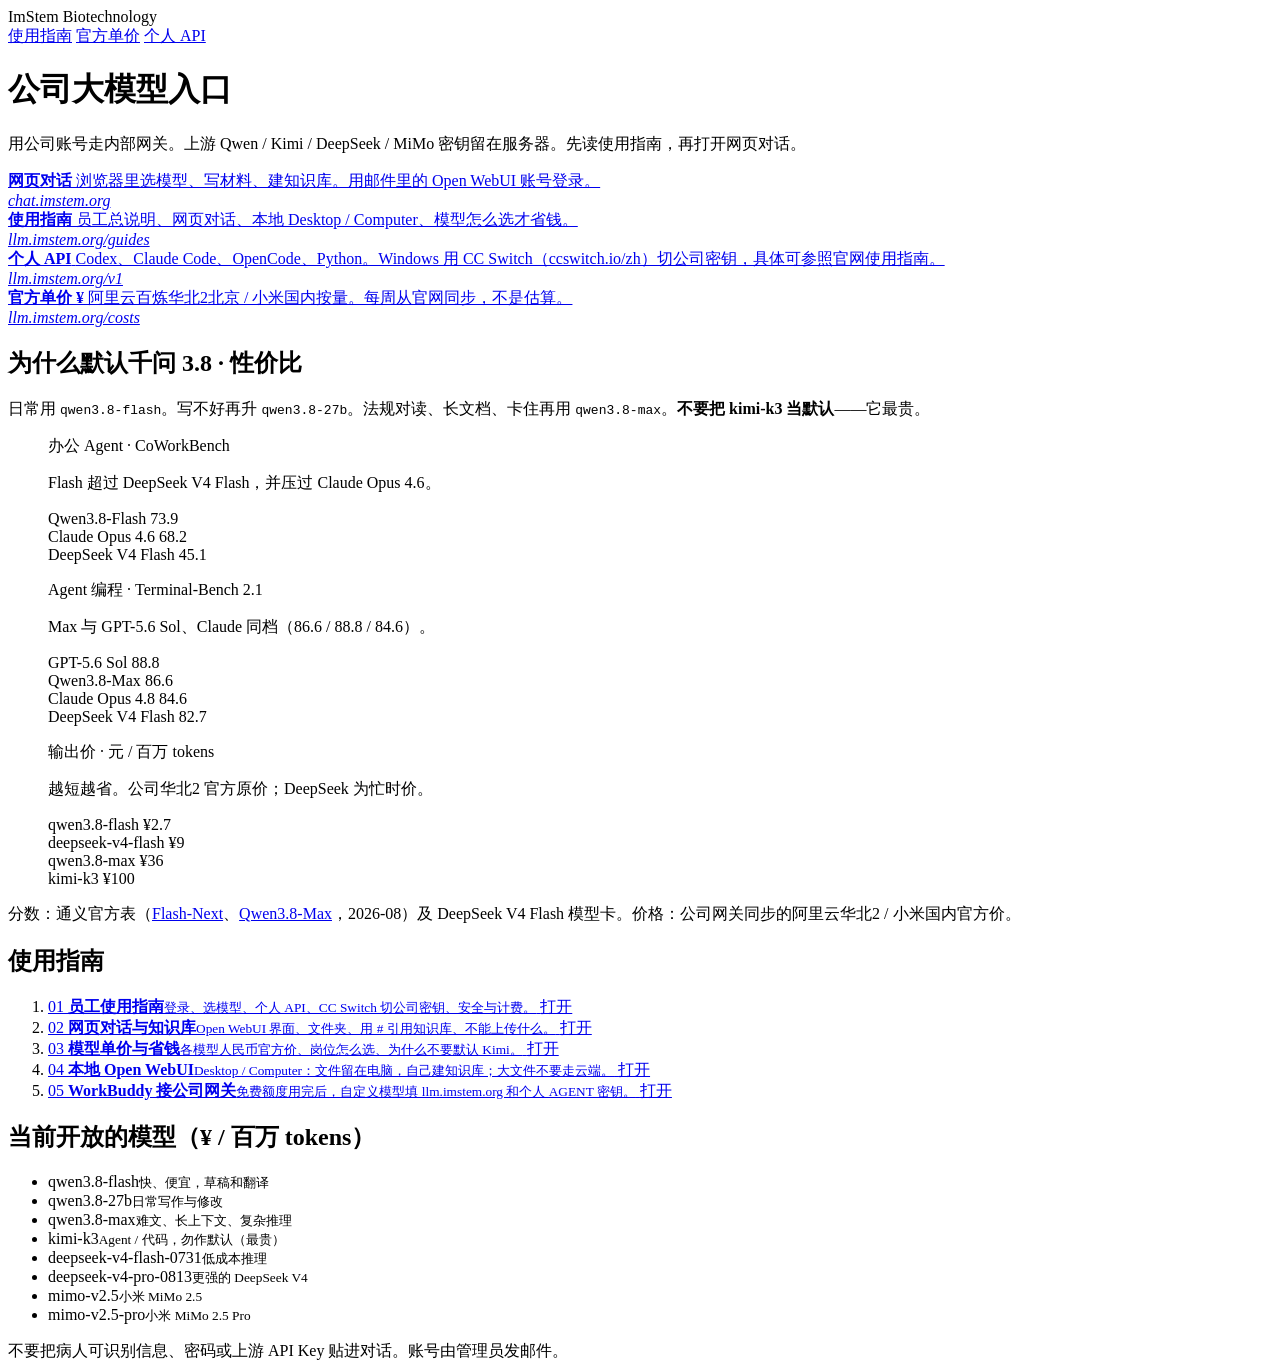
==== landing/index.html @ 29a8f66a "Show Qwen 3.8 value charts on the homepage. Flash for daily work, Max for hard tasks: CoWorkBench vs" ====
<!DOCTYPE html>
<html lang="zh-CN">
<head>
  <meta charset="utf-8">
  <meta name="viewport" content="width=device-width, initial-scale=1">
  <title>ImStem LLM</title>
  <meta name="description" content="ImStem 内部大模型入口：网页对话、个人 API、使用指南、官方单价。">
  <link rel="preconnect" href="https://fonts.googleapis.com">
  <link rel="preconnect" href="https://fonts.gstatic.com" crossorigin>
  <link href="https://fonts.googleapis.com/css2?family=IBM+Plex+Mono:wght@400;500&family=IBM+Plex+Sans:wght@400;500;600&family=Noto+Serif+SC:wght@600;700&display=swap" rel="stylesheet">
  <link rel="stylesheet" href="/site.css">
</head>
<body>
  <div class="top">
    <div class="mark">ImStem Biotechnology</div>
    <nav aria-label="快捷">
      <a href="/guides">使用指南</a>
      <a href="/costs">官方单价</a>
      <a href="/guide">个人 API</a>
    </nav>
  </div>
  <main class="page">
    <h1>公司大模型入口</h1>
    <p class="lede">
      用公司账号走内部网关。上游 Qwen / Kimi / DeepSeek / MiMo 密钥留在服务器。先读使用指南，再打开网页对话。
    </p>
    <nav class="cassettes" aria-label="主要入口">
      <a class="cassette" href="https://chat.imstem.org">
        <div>
          <strong>网页对话</strong>
          <span>浏览器里选模型、写材料、建知识库。用邮件里的 Open WebUI 账号登录。</span>
        </div>
        <em>chat.imstem.org</em>
      </a>
      <a class="cassette" href="/guides">
        <div>
          <strong>使用指南</strong>
          <span>员工总说明、网页对话、本地 Desktop / Computer、模型怎么选才省钱。</span>
        </div>
        <em>llm.imstem.org/guides</em>
      </a>
      <a class="cassette" href="/guide">
        <div>
          <strong>个人 API</strong>
          <span>Codex、Claude Code、OpenCode、Python。Windows 用 CC Switch（ccswitch.io/zh）切公司密钥，具体可参照官网使用指南。</span>
        </div>
        <em>llm.imstem.org/v1</em>
      </a>
      <a class="cassette" href="/costs">
        <div>
          <strong>官方单价 &#165;</strong>
          <span>阿里云百炼华北2北京 / 小米国内按量。每周从官网同步，不是估算。</span>
        </div>
        <em>llm.imstem.org/costs</em>
      </a>
    </nav>
    <section class="value" id="value" aria-labelledby="value-heading">
      <h2 id="value-heading">为什么默认千问 3.8 · 性价比</h2>
      <p class="pick">日常用 <code>qwen3.8-flash</code>。写不好再升 <code>qwen3.8-27b</code>。法规对读、长文档、卡住再用 <code>qwen3.8-max</code>。<strong>不要把 kimi-k3 当默认</strong>——它最贵。</p>
      <div class="charts">
        <figure>
          <figcaption>办公 Agent · CoWorkBench</figcaption>
          <p class="chart-note">Flash 超过 DeepSeek V4 Flash，并压过 Claude Opus 4.6。</p>
          <div class="bar-row ours">
            <span class="bar-name">Qwen3.8-Flash</span>
            <span class="bar-track"><span class="bar-fill" style="width:100%"></span></span>
            <span class="bar-n">73.9</span>
          </div>
          <div class="bar-row">
            <span class="bar-name">Claude Opus 4.6</span>
            <span class="bar-track"><span class="bar-fill" style="width:92%"></span></span>
            <span class="bar-n">68.2</span>
          </div>
          <div class="bar-row">
            <span class="bar-name">DeepSeek V4 Flash</span>
            <span class="bar-track"><span class="bar-fill" style="width:61%"></span></span>
            <span class="bar-n">45.1</span>
          </div>
        </figure>
        <figure>
          <figcaption>Agent 编程 · Terminal-Bench 2.1</figcaption>
          <p class="chart-note">Max 与 GPT-5.6 Sol、Claude 同档（86.6 / 88.8 / 84.6）。</p>
          <div class="bar-row">
            <span class="bar-name">GPT-5.6 Sol</span>
            <span class="bar-track"><span class="bar-fill" style="width:100%"></span></span>
            <span class="bar-n">88.8</span>
          </div>
          <div class="bar-row ours">
            <span class="bar-name">Qwen3.8-Max</span>
            <span class="bar-track"><span class="bar-fill" style="width:98%"></span></span>
            <span class="bar-n">86.6</span>
          </div>
          <div class="bar-row">
            <span class="bar-name">Claude Opus 4.8</span>
            <span class="bar-track"><span class="bar-fill" style="width:95%"></span></span>
            <span class="bar-n">84.6</span>
          </div>
          <div class="bar-row">
            <span class="bar-name">DeepSeek V4 Flash</span>
            <span class="bar-track"><span class="bar-fill" style="width:93%"></span></span>
            <span class="bar-n">82.7</span>
          </div>
        </figure>
        <figure>
          <figcaption>输出价 · 元 / 百万 tokens</figcaption>
          <p class="chart-note">越短越省。公司华北2 官方原价；DeepSeek 为忙时价。</p>
          <div class="bar-row ours cheap">
            <span class="bar-name">qwen3.8-flash</span>
            <span class="bar-track"><span class="bar-fill" style="width:8%"></span></span>
            <span class="bar-n">¥2.7</span>
          </div>
          <div class="bar-row">
            <span class="bar-name">deepseek-v4-flash</span>
            <span class="bar-track"><span class="bar-fill" style="width:27%"></span></span>
            <span class="bar-n">¥9</span>
          </div>
          <div class="bar-row ours">
            <span class="bar-name">qwen3.8-max</span>
            <span class="bar-track"><span class="bar-fill" style="width:36%"></span></span>
            <span class="bar-n">¥36</span>
          </div>
          <div class="bar-row dear">
            <span class="bar-name">kimi-k3</span>
            <span class="bar-track"><span class="bar-fill" style="width:100%"></span></span>
            <span class="bar-n">¥100</span>
          </div>
        </figure>
      </div>
      <p class="cite">分数：通义官方表（<a href="https://qwenlm.github.io/blog/qwen3.8-flash-next/">Flash-Next</a>、<a href="https://openlm.ai/qwen3.8/">Qwen3.8-Max</a>，2026-08）及 DeepSeek V4 Flash 模型卡。价格：公司网关同步的阿里云华北2 / 小米国内官方价。</p>
    </section>
    <section class="notebook" aria-labelledby="guide-heading">
      <h2 id="guide-heading">使用指南</h2>
      <ol class="ledger">
        <li>
          <a href="/guides/user">
            <span class="idx">01</span>
            <span><strong>员工使用指南</strong><small>登录、选模型、个人 API、CC Switch 切公司密钥、安全与计费。</small></span>
            <span class="go">打开</span>
          </a>
        </li>
        <li>
          <a href="/guides/openwebui">
            <span class="idx">02</span>
            <span><strong>网页对话与知识库</strong><small>Open WebUI 界面、文件夹、用 # 引用知识库、不能上传什么。</small></span>
            <span class="go">打开</span>
          </a>
        </li>
        <li>
          <a href="/guides/cost">
            <span class="idx">03</span>
            <span><strong>模型单价与省钱</strong><small>各模型人民币官方价、岗位怎么选、为什么不要默认 Kimi。</small></span>
            <span class="go">打开</span>
          </a>
        </li>
        <li>
          <a href="/guides/local-openwebui">
            <span class="idx">04</span>
            <span><strong>本地 Open WebUI</strong><small>Desktop / Computer：文件留在电脑，自己建知识库；大文件不要走云端。</small></span>
            <span class="go">打开</span>
          </a>
        </li>
        <li>
          <a href="/guides/workbuddy">
            <span class="idx">05</span>
            <span><strong>WorkBuddy 接公司网关</strong><small>免费额度用完后，自定义模型填 llm.imstem.org 和个人 AGENT 密钥。</small></span>
            <span class="go">打开</span>
          </a>
        </li>
      </ol>
    </section>
    <section class="models" id="models">
      <h2>当前开放的模型（&#165; / 百万 tokens）</h2>
      <ul class="model-list" id="model-list">
        <li>qwen3.8-flash<small>快、便宜，草稿和翻译</small></li>
        <li>qwen3.8-27b<small>日常写作与修改</small></li>
        <li>qwen3.8-max<small>难文、长上下文、复杂推理</small></li>
        <li>kimi-k3<small>Agent / 代码，勿作默认（最贵）</small></li>
        <li>deepseek-v4-flash-0731<small>低成本推理</small></li>
        <li>deepseek-v4-pro-0813<small>更强的 DeepSeek V4</small></li>
        <li>mimo-v2.5<small>小米 MiMo 2.5</small></li>
        <li>mimo-v2.5-pro<small>小米 MiMo 2.5 Pro</small></li>
      </ul>
    </section>
    <footer class="site">不要把病人可识别信息、密码或上游 API Key 贴进对话。账号由管理员发邮件。</footer>
  </main>
  <script>
    fetch("/imstem/prices").then(function (r) { return r.json(); }).then(function (data) {
      var ul = document.getElementById("model-list");
      if (!ul || !data.models) return;
      ul.innerHTML = "";
      Object.keys(data.models).forEach(function (id) {
        var m = data.models[id];
        var li = document.createElement("li");
        var extra = "";
        if (m.billing === "peak_offpeak") extra = "，闲时 &#165;" + m.input_idle_cny_per_million + "/&#165;" + m.output_idle_cny_per_million;
        li.innerHTML = id + "<small>" + (m.purpose || "") +
          " · 输入 " + (m.display_input || "") + " / 输出 " + (m.display_output || "") +
          " / 百万 tokens" + extra + "</small>";
        ul.appendChild(li);
      });
    }).catch(function () {});
  </script>
</body>
</html>
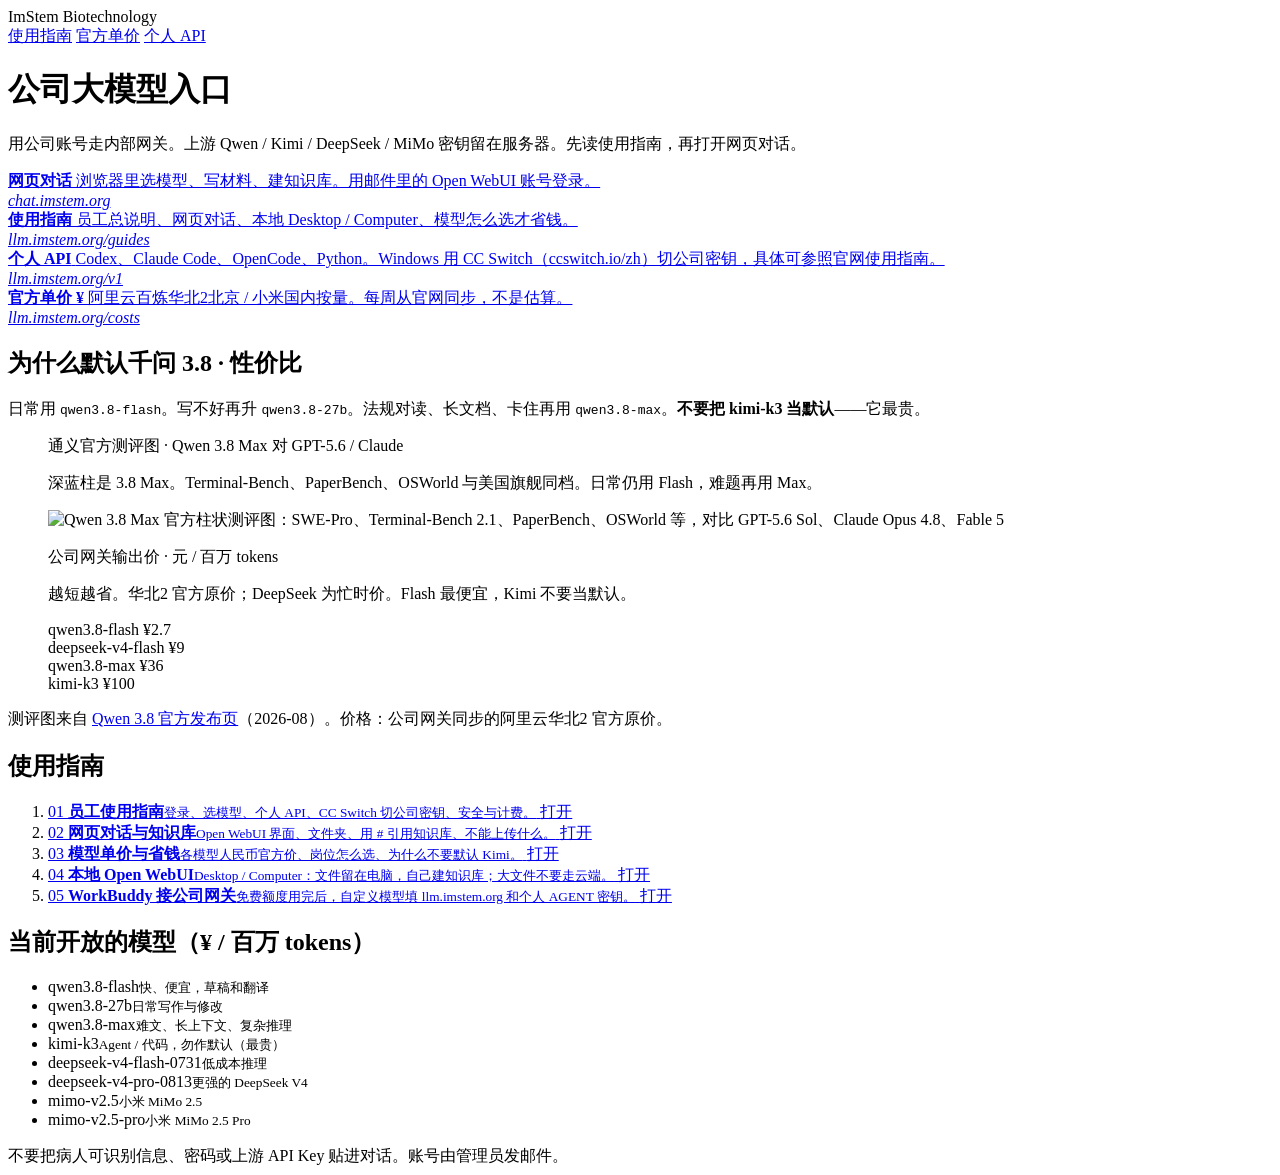
==== commit 0d17a9c9: "Put the official Qwen 3.8 Max benchmark chart on the homepage. Grabbed the original bar-chart graphi" ====
--- a/landing/index.html
+++ b/landing/index.html
@@ -57,76 +57,36 @@
     <section class="value" id="value" aria-labelledby="value-heading">
       <h2 id="value-heading">为什么默认千问 3.8 · 性价比</h2>
       <p class="pick">日常用 <code>qwen3.8-flash</code>。写不好再升 <code>qwen3.8-27b</code>。法规对读、长文档、卡住再用 <code>qwen3.8-max</code>。<strong>不要把 kimi-k3 当默认</strong>——它最贵。</p>
-      <div class="charts">
-        <figure>
-          <figcaption>办公 Agent · CoWorkBench</figcaption>
-          <p class="chart-note">Flash 超过 DeepSeek V4 Flash，并压过 Claude Opus 4.6。</p>
-          <div class="bar-row ours">
-            <span class="bar-name">Qwen3.8-Flash</span>
-            <span class="bar-track"><span class="bar-fill" style="width:100%"></span></span>
-            <span class="bar-n">73.9</span>
-          </div>
-          <div class="bar-row">
-            <span class="bar-name">Claude Opus 4.6</span>
-            <span class="bar-track"><span class="bar-fill" style="width:92%"></span></span>
-            <span class="bar-n">68.2</span>
-          </div>
-          <div class="bar-row">
-            <span class="bar-name">DeepSeek V4 Flash</span>
-            <span class="bar-track"><span class="bar-fill" style="width:61%"></span></span>
-            <span class="bar-n">45.1</span>
-          </div>
-        </figure>
-        <figure>
-          <figcaption>Agent 编程 · Terminal-Bench 2.1</figcaption>
-          <p class="chart-note">Max 与 GPT-5.6 Sol、Claude 同档（86.6 / 88.8 / 84.6）。</p>
-          <div class="bar-row">
-            <span class="bar-name">GPT-5.6 Sol</span>
-            <span class="bar-track"><span class="bar-fill" style="width:100%"></span></span>
-            <span class="bar-n">88.8</span>
-          </div>
-          <div class="bar-row ours">
-            <span class="bar-name">Qwen3.8-Max</span>
-            <span class="bar-track"><span class="bar-fill" style="width:98%"></span></span>
-            <span class="bar-n">86.6</span>
-          </div>
-          <div class="bar-row">
-            <span class="bar-name">Claude Opus 4.8</span>
-            <span class="bar-track"><span class="bar-fill" style="width:95%"></span></span>
-            <span class="bar-n">84.6</span>
-          </div>
-          <div class="bar-row">
-            <span class="bar-name">DeepSeek V4 Flash</span>
-            <span class="bar-track"><span class="bar-fill" style="width:93%"></span></span>
-            <span class="bar-n">82.7</span>
-          </div>
-        </figure>
-        <figure>
-          <figcaption>输出价 · 元 / 百万 tokens</figcaption>
-          <p class="chart-note">越短越省。公司华北2 官方原价；DeepSeek 为忙时价。</p>
-          <div class="bar-row ours cheap">
-            <span class="bar-name">qwen3.8-flash</span>
-            <span class="bar-track"><span class="bar-fill" style="width:8%"></span></span>
-            <span class="bar-n">¥2.7</span>
-          </div>
-          <div class="bar-row">
-            <span class="bar-name">deepseek-v4-flash</span>
-            <span class="bar-track"><span class="bar-fill" style="width:27%"></span></span>
-            <span class="bar-n">¥9</span>
-          </div>
-          <div class="bar-row ours">
-            <span class="bar-name">qwen3.8-max</span>
-            <span class="bar-track"><span class="bar-fill" style="width:36%"></span></span>
-            <span class="bar-n">¥36</span>
-          </div>
-          <div class="bar-row dear">
-            <span class="bar-name">kimi-k3</span>
-            <span class="bar-track"><span class="bar-fill" style="width:100%"></span></span>
-            <span class="bar-n">¥100</span>
-          </div>
-        </figure>
-      </div>
-      <p class="cite">分数：通义官方表（<a href="https://qwenlm.github.io/blog/qwen3.8-flash-next/">Flash-Next</a>、<a href="https://openlm.ai/qwen3.8/">Qwen3.8-Max</a>，2026-08）及 DeepSeek V4 Flash 模型卡。价格：公司网关同步的阿里云华北2 / 小米国内官方价。</p>
+      <figure class="official">
+        <figcaption>通义官方测评图 · Qwen 3.8 Max 对 GPT-5.6 / Claude</figcaption>
+        <p class="chart-note">深蓝柱是 3.8 Max。Terminal-Bench、PaperBench、OSWorld 与美国旗舰同档。日常仍用 Flash，难题再用 Max。</p>
+        <img src="/img/qwen38-max-bench.webp" width="1462" height="1076" alt="Qwen 3.8 Max 官方柱状测评图：SWE-Pro、Terminal-Bench 2.1、PaperBench、OSWorld 等，对比 GPT-5.6 Sol、Claude Opus 4.8、Fable 5">
+      </figure>
+      <figure class="price">
+        <figcaption>公司网关输出价 · 元 / 百万 tokens</figcaption>
+        <p class="chart-note">越短越省。华北2 官方原价；DeepSeek 为忙时价。Flash 最便宜，Kimi 不要当默认。</p>
+        <div class="bar-row ours cheap">
+          <span class="bar-name">qwen3.8-flash</span>
+          <span class="bar-track"><span class="bar-fill" style="width:8%"></span></span>
+          <span class="bar-n">¥2.7</span>
+        </div>
+        <div class="bar-row">
+          <span class="bar-name">deepseek-v4-flash</span>
+          <span class="bar-track"><span class="bar-fill" style="width:27%"></span></span>
+          <span class="bar-n">¥9</span>
+        </div>
+        <div class="bar-row ours">
+          <span class="bar-name">qwen3.8-max</span>
+          <span class="bar-track"><span class="bar-fill" style="width:36%"></span></span>
+          <span class="bar-n">¥36</span>
+        </div>
+        <div class="bar-row dear">
+          <span class="bar-name">kimi-k3</span>
+          <span class="bar-track"><span class="bar-fill" style="width:100%"></span></span>
+          <span class="bar-n">¥100</span>
+        </div>
+      </figure>
+      <p class="cite">测评图来自 <a href="https://openlm.ai/qwen3.8/">Qwen 3.8 官方发布页</a>（2026-08）。价格：公司网关同步的阿里云华北2 官方原价。</p>
     </section>
     <section class="notebook" aria-labelledby="guide-heading">
       <h2 id="guide-heading">使用指南</h2>
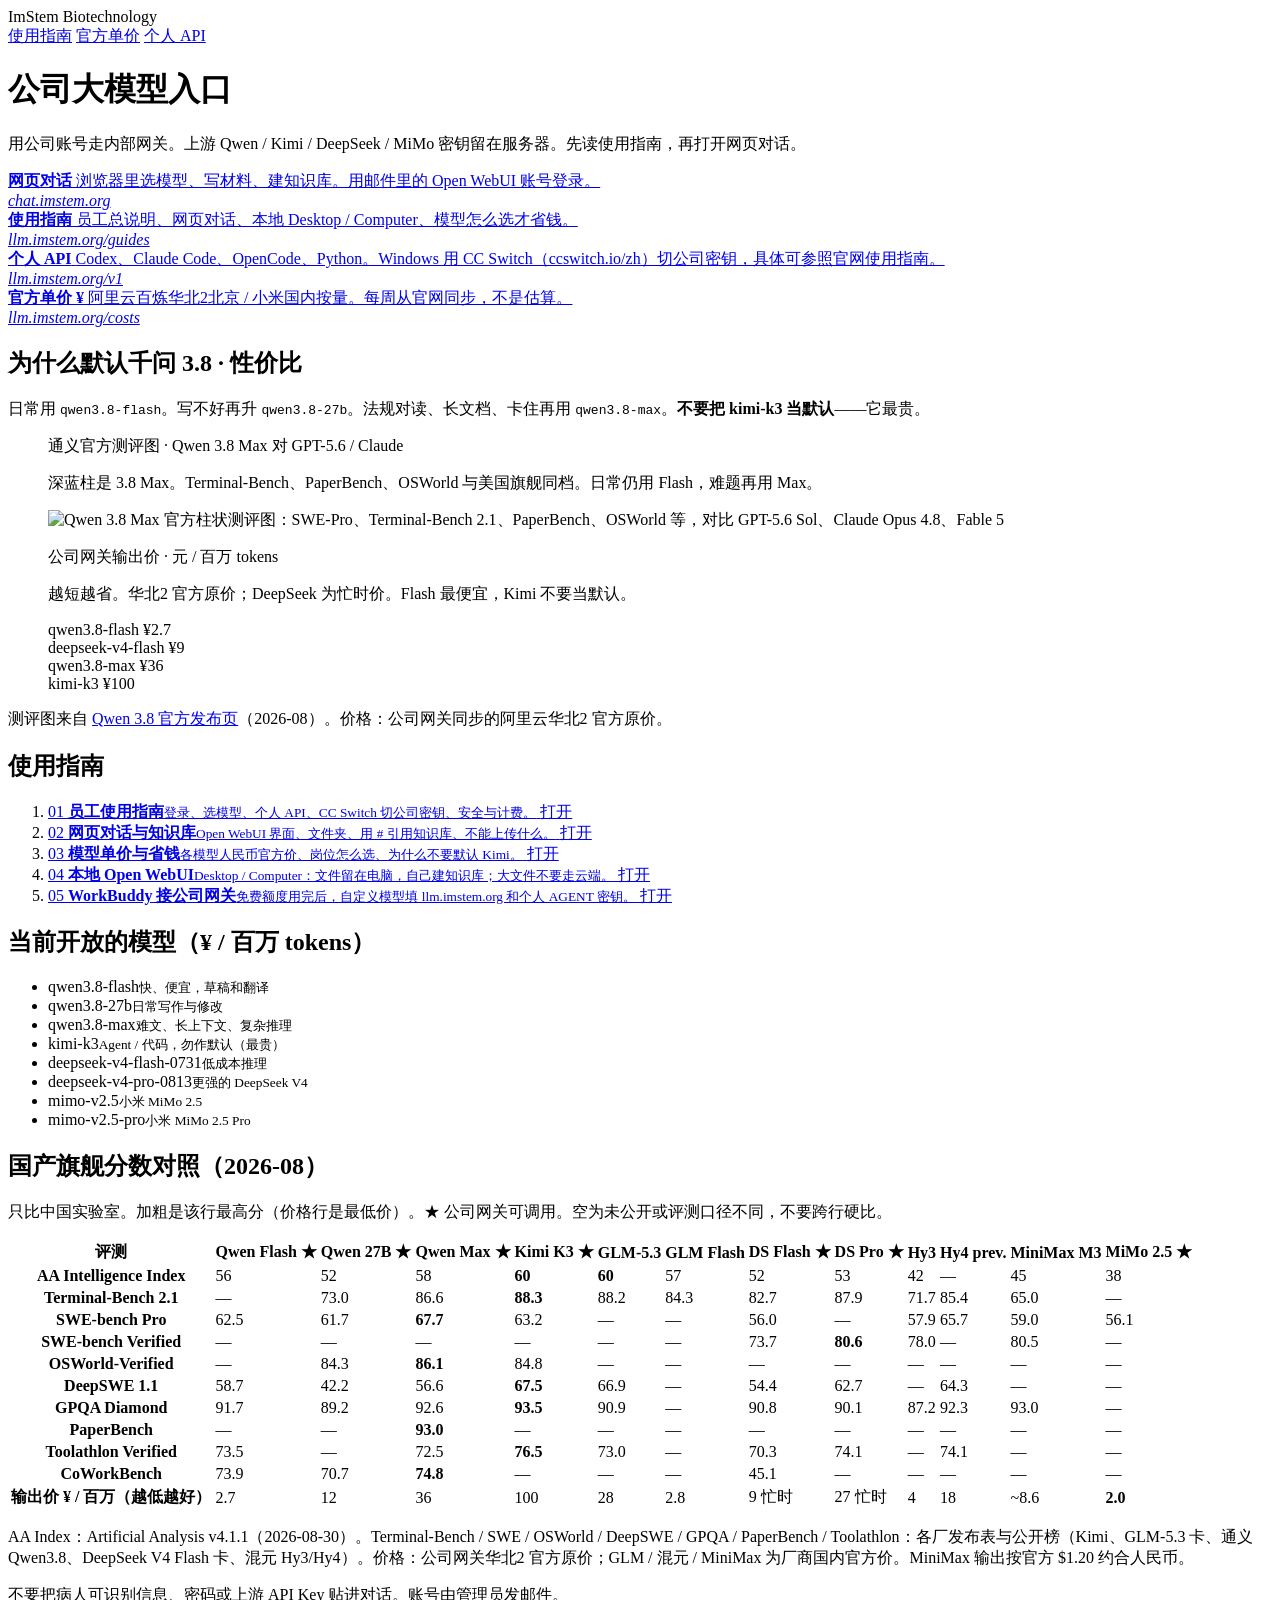
==== commit 04c2c4da: "Add a Chinese flagship scoreboard at the bottom of the homepage. Compare Qwen 3.8, Kimi K3, GLM-5.3," ====
--- a/landing/index.html
+++ b/landing/index.html
@@ -141,6 +141,117 @@
         <li>mimo-v2.5-pro<small>小米 MiMo 2.5 Pro</small></li>
       </ul>
     </section>
+    <section class="scoreboard" id="scoreboard" aria-labelledby="score-heading">
+      <h2 id="score-heading">国产旗舰分数对照（2026-08）</h2>
+      <p class="chart-note">只比中国实验室。加粗是该行最高分（价格行是最低价）。★ 公司网关可调用。空为未公开或评测口径不同，不要跨行硬比。</p>
+      <div class="table-wrap">
+        <table class="scores">
+          <thead>
+            <tr>
+              <th>评测</th>
+              <th class="gw">Qwen Flash ★</th>
+              <th class="gw">Qwen 27B ★</th>
+              <th class="gw">Qwen Max ★</th>
+              <th class="gw">Kimi K3 ★</th>
+              <th>GLM-5.3</th>
+              <th>GLM Flash</th>
+              <th class="gw">DS Flash ★</th>
+              <th class="gw">DS Pro ★</th>
+              <th>Hy3</th>
+              <th>Hy4 prev.</th>
+              <th>MiniMax M3</th>
+              <th class="gw">MiMo 2.5 ★</th>
+            </tr>
+          </thead>
+          <tbody>
+            <tr>
+              <th>AA Intelligence Index</th>
+              <td>56</td><td>52</td><td>58</td>
+              <td class="best"><strong>60</strong></td>
+              <td class="best"><strong>60</strong></td>
+              <td>57</td><td>52</td><td>53</td>
+              <td>42</td><td>—</td><td>45</td><td>38</td>
+            </tr>
+            <tr>
+              <th>Terminal-Bench 2.1</th>
+              <td>—</td><td>73.0</td><td>86.6</td>
+              <td class="best"><strong>88.3</strong></td>
+              <td>88.2</td><td>84.3</td><td>82.7</td><td>87.9</td>
+              <td>71.7</td><td>85.4</td><td>65.0</td><td>—</td>
+            </tr>
+            <tr>
+              <th>SWE-bench Pro</th>
+              <td>62.5</td><td>61.7</td>
+              <td class="best"><strong>67.7</strong></td>
+              <td>63.2</td><td>—</td><td>—</td>
+              <td>56.0</td><td>—</td>
+              <td>57.9</td><td>65.7</td><td>59.0</td><td>56.1</td>
+            </tr>
+            <tr>
+              <th>SWE-bench Verified</th>
+              <td>—</td><td>—</td><td>—</td><td>—</td><td>—</td><td>—</td>
+              <td>73.7</td>
+              <td class="best"><strong>80.6</strong></td>
+              <td>78.0</td><td>—</td><td>80.5</td><td>—</td>
+            </tr>
+            <tr>
+              <th>OSWorld-Verified</th>
+              <td>—</td><td>84.3</td>
+              <td class="best"><strong>86.1</strong></td>
+              <td>84.8</td><td>—</td><td>—</td><td>—</td><td>—</td>
+              <td>—</td><td>—</td><td>—</td><td>—</td>
+            </tr>
+            <tr>
+              <th>DeepSWE 1.1</th>
+              <td>58.7</td><td>42.2</td><td>56.6</td>
+              <td class="best"><strong>67.5</strong></td>
+              <td>66.9</td><td>—</td>
+              <td>54.4</td><td>62.7</td>
+              <td>—</td><td>64.3</td><td>—</td><td>—</td>
+            </tr>
+            <tr>
+              <th>GPQA Diamond</th>
+              <td>91.7</td><td>89.2</td><td>92.6</td>
+              <td class="best"><strong>93.5</strong></td>
+              <td>90.9</td><td>—</td>
+              <td>90.8</td><td>90.1</td>
+              <td>87.2</td><td>92.3</td><td>93.0</td><td>—</td>
+            </tr>
+            <tr>
+              <th>PaperBench</th>
+              <td>—</td><td>—</td>
+              <td class="best"><strong>93.0</strong></td>
+              <td>—</td><td>—</td><td>—</td><td>—</td><td>—</td>
+              <td>—</td><td>—</td><td>—</td><td>—</td>
+            </tr>
+            <tr>
+              <th>Toolathlon Verified</th>
+              <td>73.5</td><td>—</td><td>72.5</td>
+              <td class="best"><strong>76.5</strong></td>
+              <td>73.0</td><td>—</td>
+              <td>70.3</td><td>74.1</td>
+              <td>—</td><td>74.1</td><td>—</td><td>—</td>
+            </tr>
+            <tr>
+              <th>CoWorkBench</th>
+              <td>73.9</td><td>70.7</td>
+              <td class="best"><strong>74.8</strong></td>
+              <td>—</td><td>—</td><td>—</td>
+              <td>45.1</td><td>—</td>
+              <td>—</td><td>—</td><td>—</td><td>—</td>
+            </tr>
+            <tr>
+              <th>输出价 ¥ / 百万（越低越好）</th>
+              <td>2.7</td><td>12</td><td>36</td><td>100</td><td>28</td><td>2.8</td>
+              <td>9 忙时</td><td>27 忙时</td>
+              <td>4</td><td>18</td><td>~8.6</td>
+              <td class="best"><strong>2.0</strong></td>
+            </tr>
+          </tbody>
+        </table>
+      </div>
+      <p class="cite">AA Index：Artificial Analysis v4.1.1（2026-08-30）。Terminal-Bench / SWE / OSWorld / DeepSWE / GPQA / PaperBench / Toolathlon：各厂发布表与公开榜（Kimi、GLM-5.3 卡、通义 Qwen3.8、DeepSeek V4 Flash 卡、混元 Hy3/Hy4）。价格：公司网关华北2 官方原价；GLM / 混元 / MiniMax 为厂商国内官方价。MiniMax 输出按官方 $1.20 约合人民币。</p>
+    </section>
     <footer class="site">不要把病人可识别信息、密码或上游 API Key 贴进对话。账号由管理员发邮件。</footer>
   </main>
   <script>
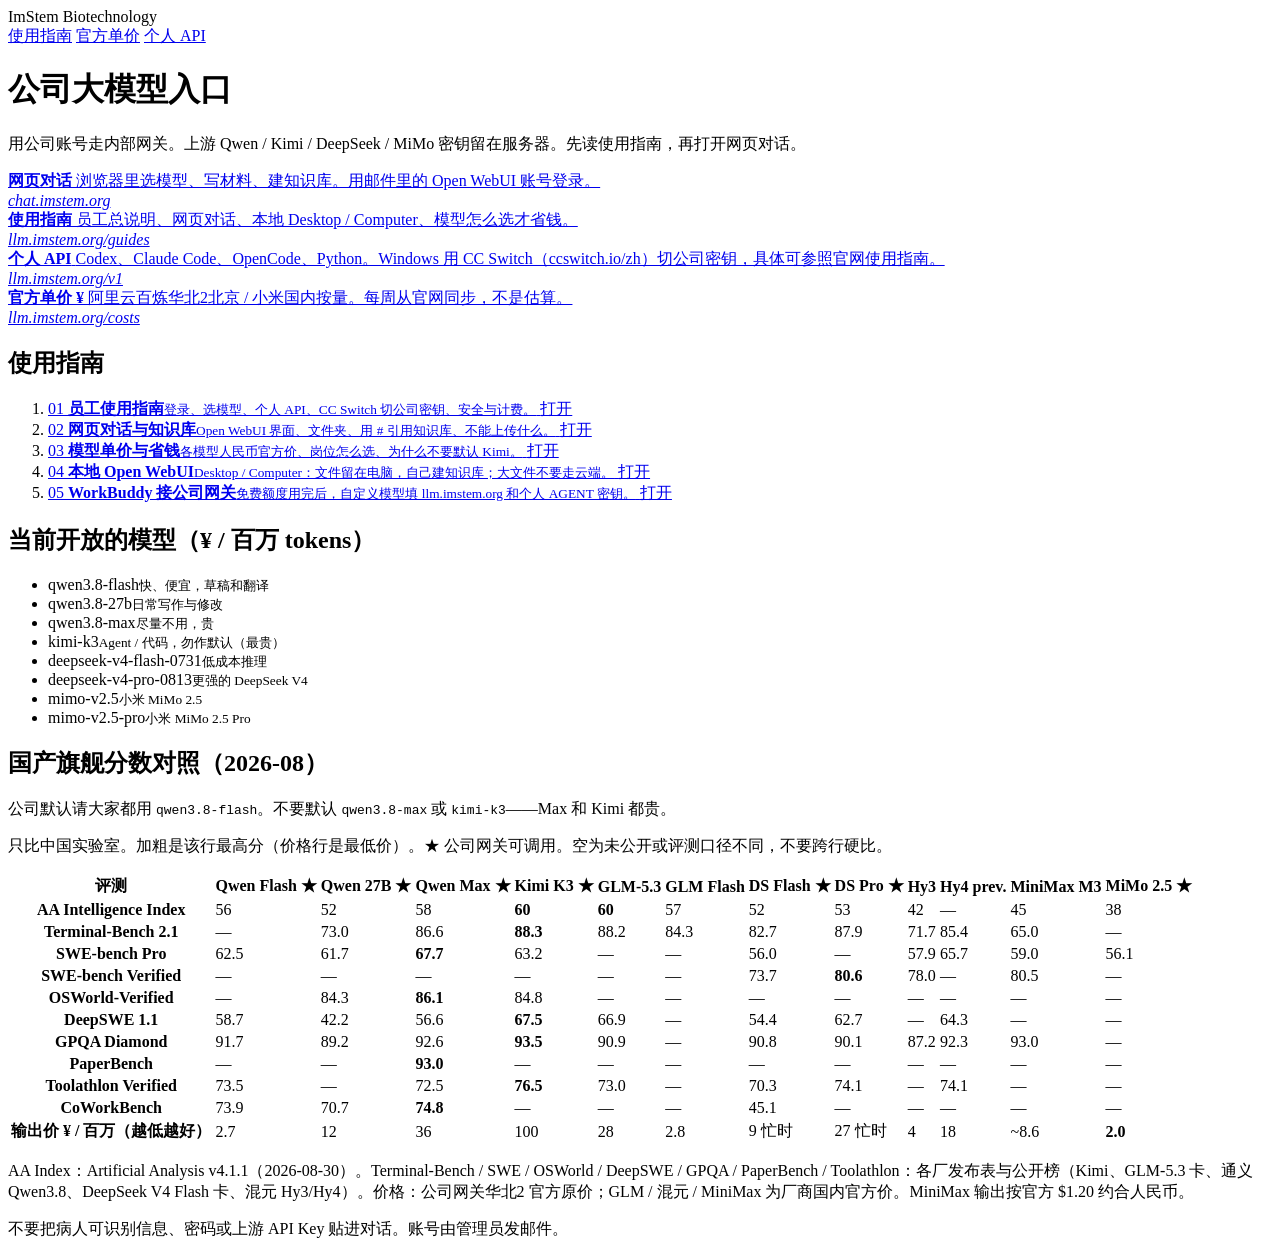
==== commit 085aeecf: "Drop the oversized Max chart; default the homepage to Flash. Keep the Chinese flagship scoreboard. T" ====
--- a/landing/index.html
+++ b/landing/index.html
@@ -54,40 +54,6 @@
         <em>llm.imstem.org/costs</em>
       </a>
     </nav>
-    <section class="value" id="value" aria-labelledby="value-heading">
-      <h2 id="value-heading">为什么默认千问 3.8 · 性价比</h2>
-      <p class="pick">日常用 <code>qwen3.8-flash</code>。写不好再升 <code>qwen3.8-27b</code>。法规对读、长文档、卡住再用 <code>qwen3.8-max</code>。<strong>不要把 kimi-k3 当默认</strong>——它最贵。</p>
-      <figure class="official">
-        <figcaption>通义官方测评图 · Qwen 3.8 Max 对 GPT-5.6 / Claude</figcaption>
-        <p class="chart-note">深蓝柱是 3.8 Max。Terminal-Bench、PaperBench、OSWorld 与美国旗舰同档。日常仍用 Flash，难题再用 Max。</p>
-        <img src="/img/qwen38-max-bench.webp" width="1462" height="1076" alt="Qwen 3.8 Max 官方柱状测评图：SWE-Pro、Terminal-Bench 2.1、PaperBench、OSWorld 等，对比 GPT-5.6 Sol、Claude Opus 4.8、Fable 5">
-      </figure>
-      <figure class="price">
-        <figcaption>公司网关输出价 · 元 / 百万 tokens</figcaption>
-        <p class="chart-note">越短越省。华北2 官方原价；DeepSeek 为忙时价。Flash 最便宜，Kimi 不要当默认。</p>
-        <div class="bar-row ours cheap">
-          <span class="bar-name">qwen3.8-flash</span>
-          <span class="bar-track"><span class="bar-fill" style="width:8%"></span></span>
-          <span class="bar-n">¥2.7</span>
-        </div>
-        <div class="bar-row">
-          <span class="bar-name">deepseek-v4-flash</span>
-          <span class="bar-track"><span class="bar-fill" style="width:27%"></span></span>
-          <span class="bar-n">¥9</span>
-        </div>
-        <div class="bar-row ours">
-          <span class="bar-name">qwen3.8-max</span>
-          <span class="bar-track"><span class="bar-fill" style="width:36%"></span></span>
-          <span class="bar-n">¥36</span>
-        </div>
-        <div class="bar-row dear">
-          <span class="bar-name">kimi-k3</span>
-          <span class="bar-track"><span class="bar-fill" style="width:100%"></span></span>
-          <span class="bar-n">¥100</span>
-        </div>
-      </figure>
-      <p class="cite">测评图来自 <a href="https://openlm.ai/qwen3.8/">Qwen 3.8 官方发布页</a>（2026-08）。价格：公司网关同步的阿里云华北2 官方原价。</p>
-    </section>
     <section class="notebook" aria-labelledby="guide-heading">
       <h2 id="guide-heading">使用指南</h2>
       <ol class="ledger">
@@ -133,7 +99,7 @@
       <ul class="model-list" id="model-list">
         <li>qwen3.8-flash<small>快、便宜，草稿和翻译</small></li>
         <li>qwen3.8-27b<small>日常写作与修改</small></li>
-        <li>qwen3.8-max<small>难文、长上下文、复杂推理</small></li>
+        <li>qwen3.8-max<small>尽量不用，贵</small></li>
         <li>kimi-k3<small>Agent / 代码，勿作默认（最贵）</small></li>
         <li>deepseek-v4-flash-0731<small>低成本推理</small></li>
         <li>deepseek-v4-pro-0813<small>更强的 DeepSeek V4</small></li>
@@ -143,6 +109,7 @@
     </section>
     <section class="scoreboard" id="scoreboard" aria-labelledby="score-heading">
       <h2 id="score-heading">国产旗舰分数对照（2026-08）</h2>
+      <p class="pick">公司默认请大家都用 <code>qwen3.8-flash</code>。不要默认 <code>qwen3.8-max</code> 或 <code>kimi-k3</code>——Max 和 Kimi 都贵。</p>
       <p class="chart-note">只比中国实验室。加粗是该行最高分（价格行是最低价）。★ 公司网关可调用。空为未公开或评测口径不同，不要跨行硬比。</p>
       <div class="table-wrap">
         <table class="scores">
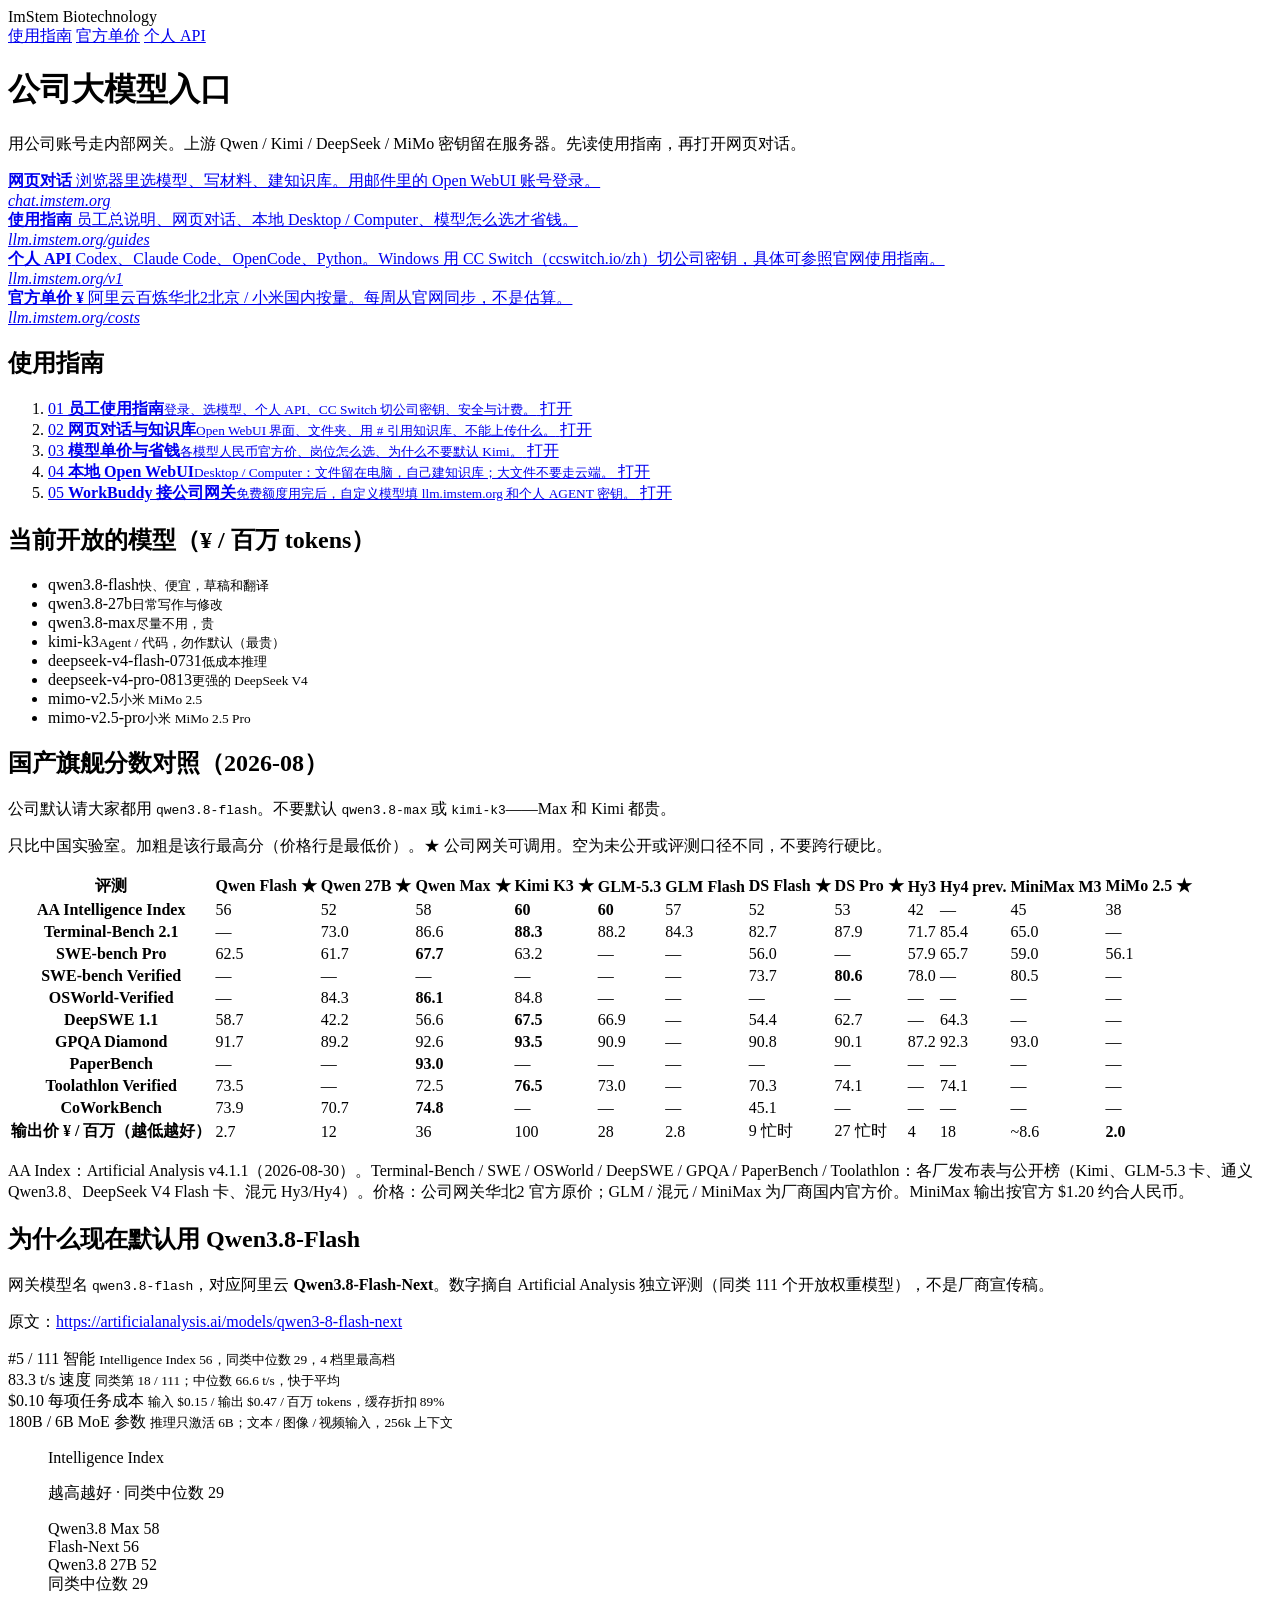
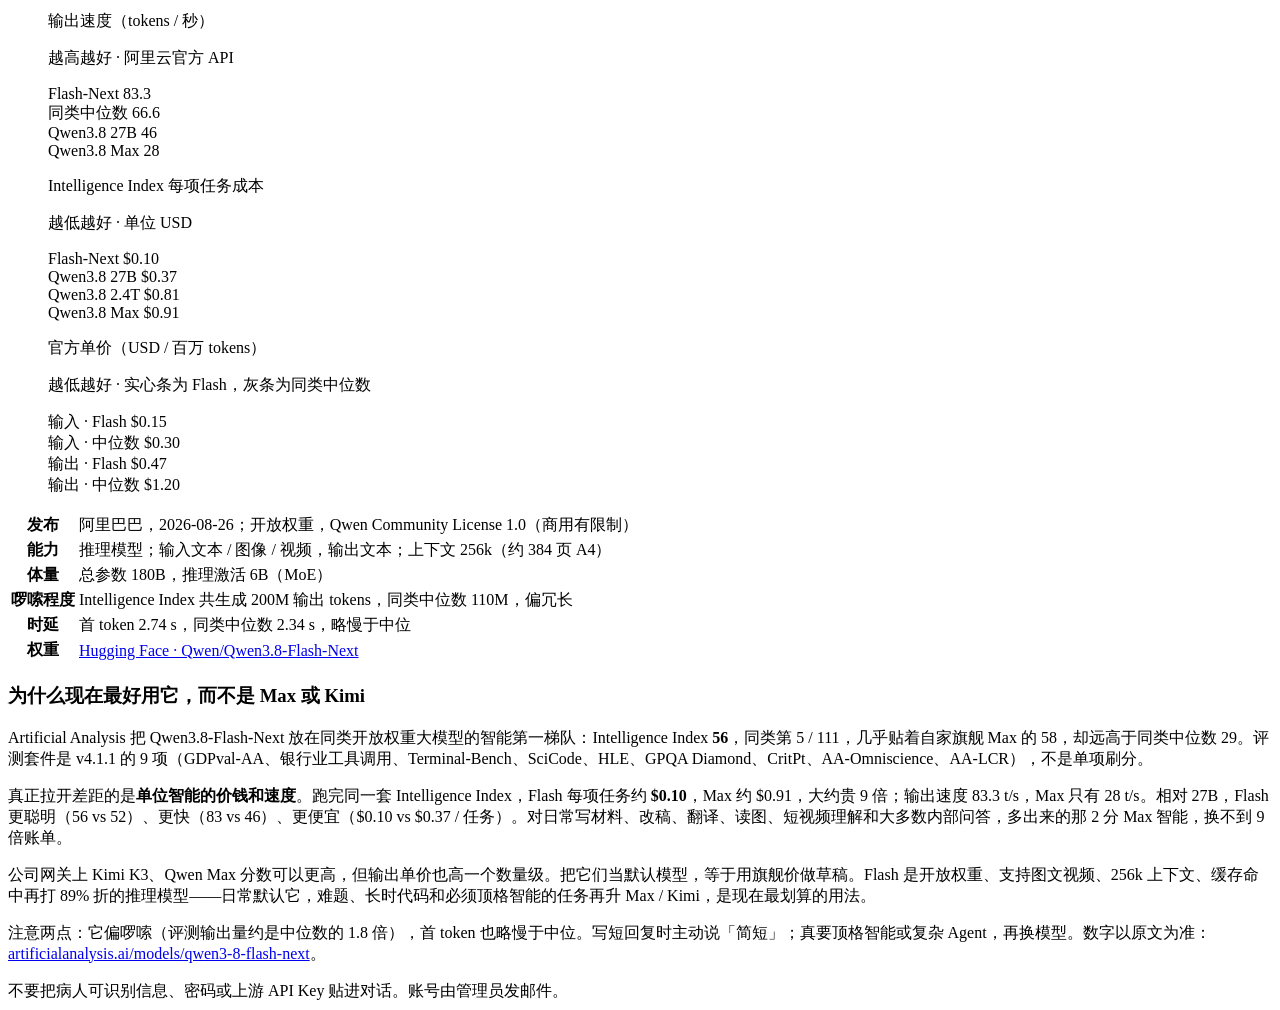
==== commit 58d3e1c1: "Add Qwen3.8-Flash-Next AA charts and default-model rationale. Homepage now cites Artificial Analysis" ====
--- a/landing/index.html
+++ b/landing/index.html
@@ -219,6 +219,156 @@
       </div>
       <p class="cite">AA Index：Artificial Analysis v4.1.1（2026-08-30）。Terminal-Bench / SWE / OSWorld / DeepSWE / GPQA / PaperBench / Toolathlon：各厂发布表与公开榜（Kimi、GLM-5.3 卡、通义 Qwen3.8、DeepSeek V4 Flash 卡、混元 Hy3/Hy4）。价格：公司网关华北2 官方原价；GLM / 混元 / MiniMax 为厂商国内官方价。MiniMax 输出按官方 $1.20 约合人民币。</p>
     </section>
+
+    <section class="aa-flash" id="qwen-flash" aria-labelledby="aa-heading">
+      <h2 id="aa-heading">为什么现在默认用 Qwen3.8-Flash</h2>
+      <p class="pick">网关模型名 <code>qwen3.8-flash</code>，对应阿里云 <strong>Qwen3.8-Flash-Next</strong>。数字摘自 Artificial Analysis 独立评测（同类 111 个开放权重模型），不是厂商宣传稿。</p>
+      <p class="source">原文：<a href="https://artificialanalysis.ai/models/qwen3-8-flash-next">https://artificialanalysis.ai/models/qwen3-8-flash-next</a></p>
+
+      <div class="aa-kpis">
+        <div class="aa-kpi">
+          <span class="n">#5 / 111</span>
+          <span class="lbl">智能</span>
+          <small>Intelligence Index 56，同类中位数 29，4 档里最高档</small>
+        </div>
+        <div class="aa-kpi">
+          <span class="n">83.3 t/s</span>
+          <span class="lbl">速度</span>
+          <small>同类第 18 / 111；中位数 66.6 t/s，快于平均</small>
+        </div>
+        <div class="aa-kpi">
+          <span class="n">$0.10</span>
+          <span class="lbl">每项任务成本</span>
+          <small>输入 $0.15 / 输出 $0.47 / 百万 tokens，缓存折扣 89%</small>
+        </div>
+        <div class="aa-kpi">
+          <span class="n">180B / 6B</span>
+          <span class="lbl">MoE 参数</span>
+          <small>推理只激活 6B；文本 / 图像 / 视频输入，256k 上下文</small>
+        </div>
+      </div>
+
+      <div class="aa-charts">
+        <figure class="bars">
+          <figcaption>Intelligence Index</figcaption>
+          <p class="axis">越高越好 · 同类中位数 29</p>
+          <div class="bar-row">
+            <span class="name">Qwen3.8 Max</span>
+            <span class="bar-track"><span class="bar-fill" style="--w:100%"></span></span>
+            <span class="val">58</span>
+          </div>
+          <div class="bar-row is-self">
+            <span class="name">Flash-Next</span>
+            <span class="bar-track"><span class="bar-fill" style="--w:96.6%"></span></span>
+            <span class="val">56</span>
+          </div>
+          <div class="bar-row">
+            <span class="name">Qwen3.8 27B</span>
+            <span class="bar-track"><span class="bar-fill" style="--w:89.7%"></span></span>
+            <span class="val">52</span>
+          </div>
+          <div class="bar-row is-median">
+            <span class="name">同类中位数</span>
+            <span class="bar-track"><span class="bar-fill" style="--w:50%"></span></span>
+            <span class="val">29</span>
+          </div>
+        </figure>
+
+        <figure class="bars">
+          <figcaption>输出速度（tokens / 秒）</figcaption>
+          <p class="axis">越高越好 · 阿里云官方 API</p>
+          <div class="bar-row is-self">
+            <span class="name">Flash-Next</span>
+            <span class="bar-track"><span class="bar-fill" style="--w:100%"></span></span>
+            <span class="val">83.3</span>
+          </div>
+          <div class="bar-row is-median">
+            <span class="name">同类中位数</span>
+            <span class="bar-track"><span class="bar-fill" style="--w:80%"></span></span>
+            <span class="val">66.6</span>
+          </div>
+          <div class="bar-row">
+            <span class="name">Qwen3.8 27B</span>
+            <span class="bar-track"><span class="bar-fill" style="--w:55.2%"></span></span>
+            <span class="val">46</span>
+          </div>
+          <div class="bar-row">
+            <span class="name">Qwen3.8 Max</span>
+            <span class="bar-track"><span class="bar-fill" style="--w:33.6%"></span></span>
+            <span class="val">28</span>
+          </div>
+        </figure>
+
+        <figure class="bars">
+          <figcaption>Intelligence Index 每项任务成本</figcaption>
+          <p class="axis">越低越好 · 单位 USD</p>
+          <div class="bar-row is-self">
+            <span class="name">Flash-Next</span>
+            <span class="bar-track"><span class="bar-fill" style="--w:11%"></span></span>
+            <span class="val">$0.10</span>
+          </div>
+          <div class="bar-row">
+            <span class="name">Qwen3.8 27B</span>
+            <span class="bar-track"><span class="bar-fill" style="--w:40.7%"></span></span>
+            <span class="val">$0.37</span>
+          </div>
+          <div class="bar-row">
+            <span class="name">Qwen3.8 2.4T</span>
+            <span class="bar-track"><span class="bar-fill" style="--w:89%"></span></span>
+            <span class="val">$0.81</span>
+          </div>
+          <div class="bar-row">
+            <span class="name">Qwen3.8 Max</span>
+            <span class="bar-track"><span class="bar-fill" style="--w:100%"></span></span>
+            <span class="val">$0.91</span>
+          </div>
+        </figure>
+
+        <figure class="bars">
+          <figcaption>官方单价（USD / 百万 tokens）</figcaption>
+          <p class="axis">越低越好 · 实心条为 Flash，灰条为同类中位数</p>
+          <div class="bar-row is-self">
+            <span class="name">输入 · Flash</span>
+            <span class="bar-track"><span class="bar-fill" style="--w:12.5%"></span></span>
+            <span class="val">$0.15</span>
+          </div>
+          <div class="bar-row is-median">
+            <span class="name">输入 · 中位数</span>
+            <span class="bar-track"><span class="bar-fill" style="--w:25%"></span></span>
+            <span class="val">$0.30</span>
+          </div>
+          <div class="bar-row is-self">
+            <span class="name">输出 · Flash</span>
+            <span class="bar-track"><span class="bar-fill" style="--w:39.2%"></span></span>
+            <span class="val">$0.47</span>
+          </div>
+          <div class="bar-row is-median">
+            <span class="name">输出 · 中位数</span>
+            <span class="bar-track"><span class="bar-fill" style="--w:100%"></span></span>
+            <span class="val">$1.20</span>
+          </div>
+        </figure>
+      </div>
+
+      <table class="aa-specs">
+        <tbody>
+          <tr><th>发布</th><td>阿里巴巴，2026-08-26；开放权重，Qwen Community License 1.0（商用有限制）</td></tr>
+          <tr><th>能力</th><td>推理模型；输入文本 / 图像 / 视频，输出文本；上下文 256k（约 384 页 A4）</td></tr>
+          <tr><th>体量</th><td>总参数 180B，推理激活 6B（MoE）</td></tr>
+          <tr><th>啰嗦程度</th><td>Intelligence Index 共生成 200M 输出 tokens，同类中位数 110M，偏冗长</td></tr>
+          <tr><th>时延</th><td>首 token 2.74 s，同类中位数 2.34 s，略慢于中位</td></tr>
+          <tr><th>权重</th><td><a href="https://huggingface.co/Qwen/Qwen3.8-Flash-Next">Hugging Face · Qwen/Qwen3.8-Flash-Next</a></td></tr>
+        </tbody>
+      </table>
+
+      <div class="why">
+        <h3>为什么现在最好用它，而不是 Max 或 Kimi</h3>
+        <p>Artificial Analysis 把 Qwen3.8-Flash-Next 放在同类开放权重大模型的智能第一梯队：Intelligence Index <strong>56</strong>，同类第 5 / 111，几乎贴着自家旗舰 Max 的 58，却远高于同类中位数 29。评测套件是 v4.1.1 的 9 项（GDPval-AA、银行业工具调用、Terminal-Bench、SciCode、HLE、GPQA Diamond、CritPt、AA-Omniscience、AA-LCR），不是单项刷分。</p>
+        <p>真正拉开差距的是<strong>单位智能的价钱和速度</strong>。跑完同一套 Intelligence Index，Flash 每项任务约 <strong>$0.10</strong>，Max 约 $0.91，大约贵 9 倍；输出速度 83.3 t/s，Max 只有 28 t/s。相对 27B，Flash 更聪明（56 vs 52）、更快（83 vs 46）、更便宜（$0.10 vs $0.37 / 任务）。对日常写材料、改稿、翻译、读图、短视频理解和大多数内部问答，多出来的那 2 分 Max 智能，换不到 9 倍账单。</p>
+        <p>公司网关上 Kimi K3、Qwen Max 分数可以更高，但输出单价也高一个数量级。把它们当默认模型，等于用旗舰价做草稿。Flash 是开放权重、支持图文视频、256k 上下文、缓存命中再打 89% 折的推理模型——日常默认它，难题、长时代码和必须顶格智能的任务再升 Max / Kimi，是现在最划算的用法。</p>
+        <p>注意两点：它偏啰嗦（评测输出量约是中位数的 1.8 倍），首 token 也略慢于中位。写短回复时主动说「简短」；真要顶格智能或复杂 Agent，再换模型。数字以原文为准：<a href="https://artificialanalysis.ai/models/qwen3-8-flash-next">artificialanalysis.ai/models/qwen3-8-flash-next</a>。</p>
+      </div>
+    </section>
     <footer class="site">不要把病人可识别信息、密码或上游 API Key 贴进对话。账号由管理员发邮件。</footer>
   </main>
   <script>
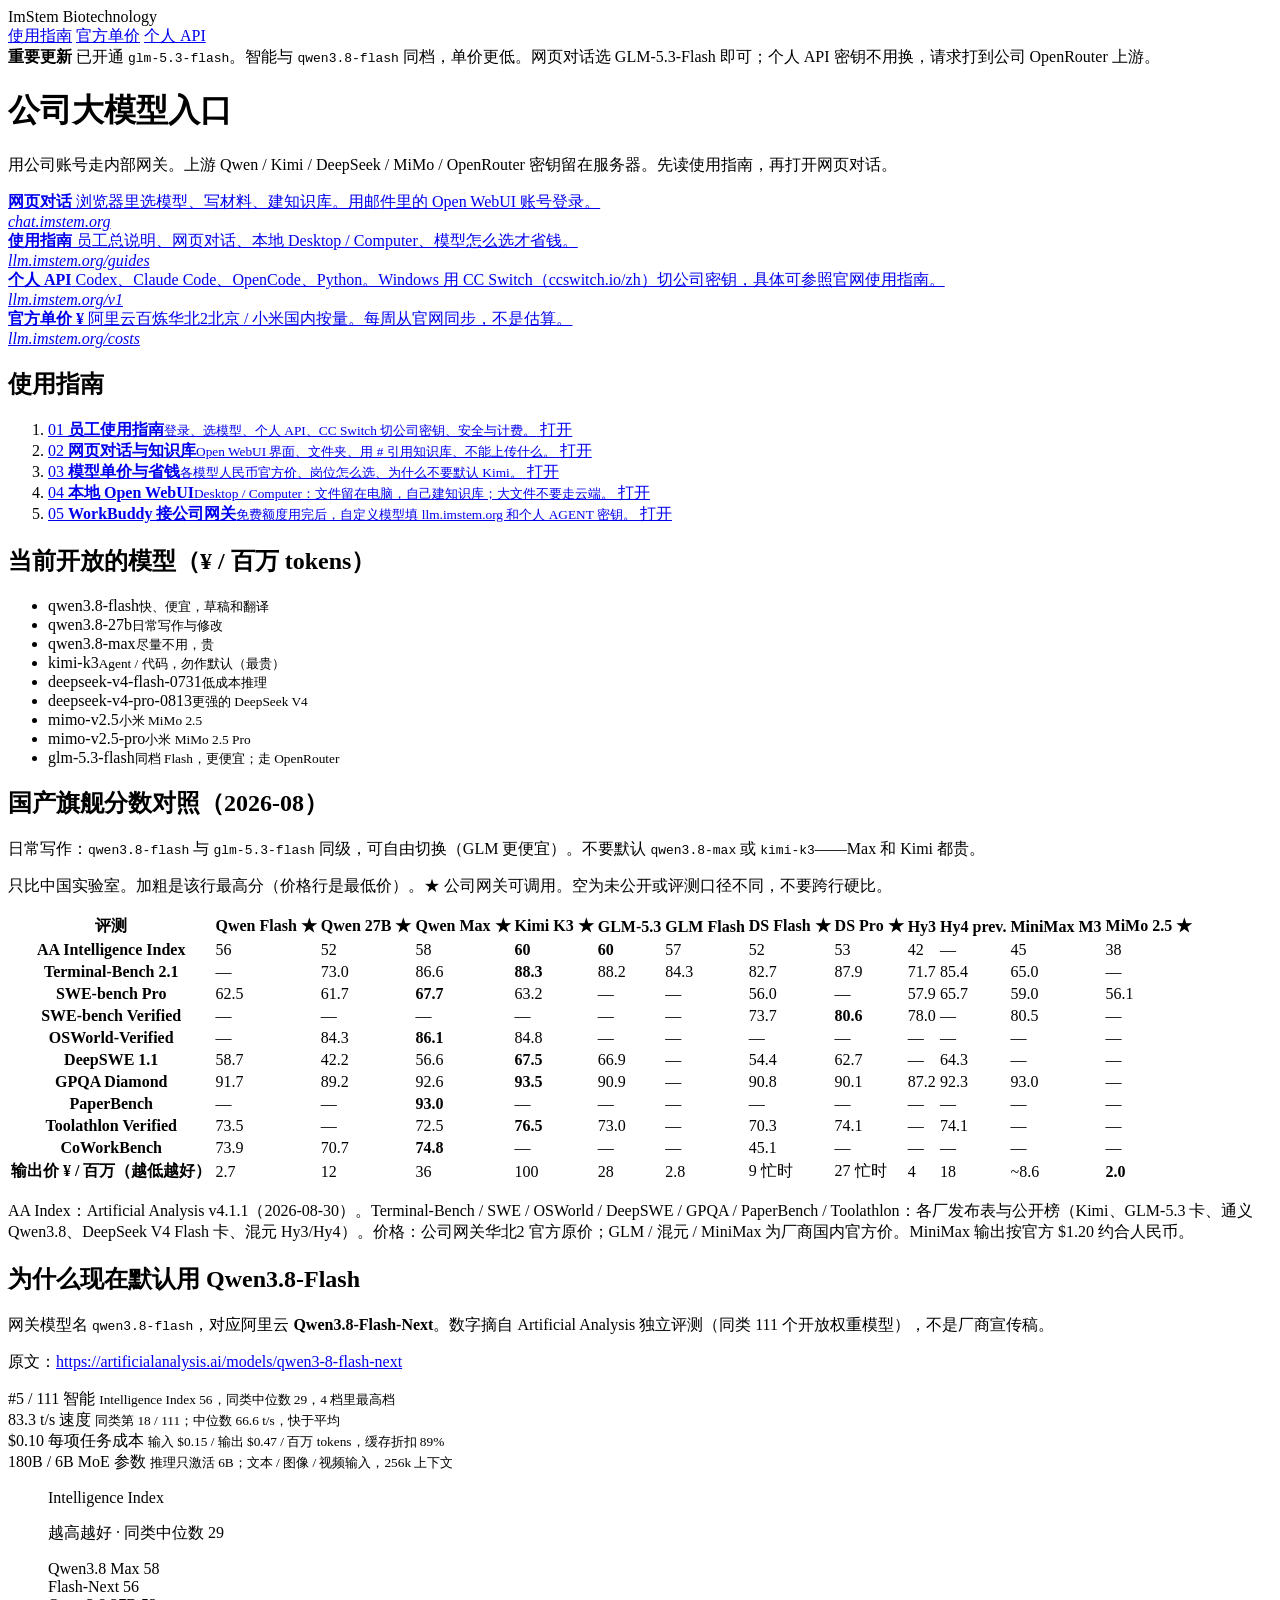
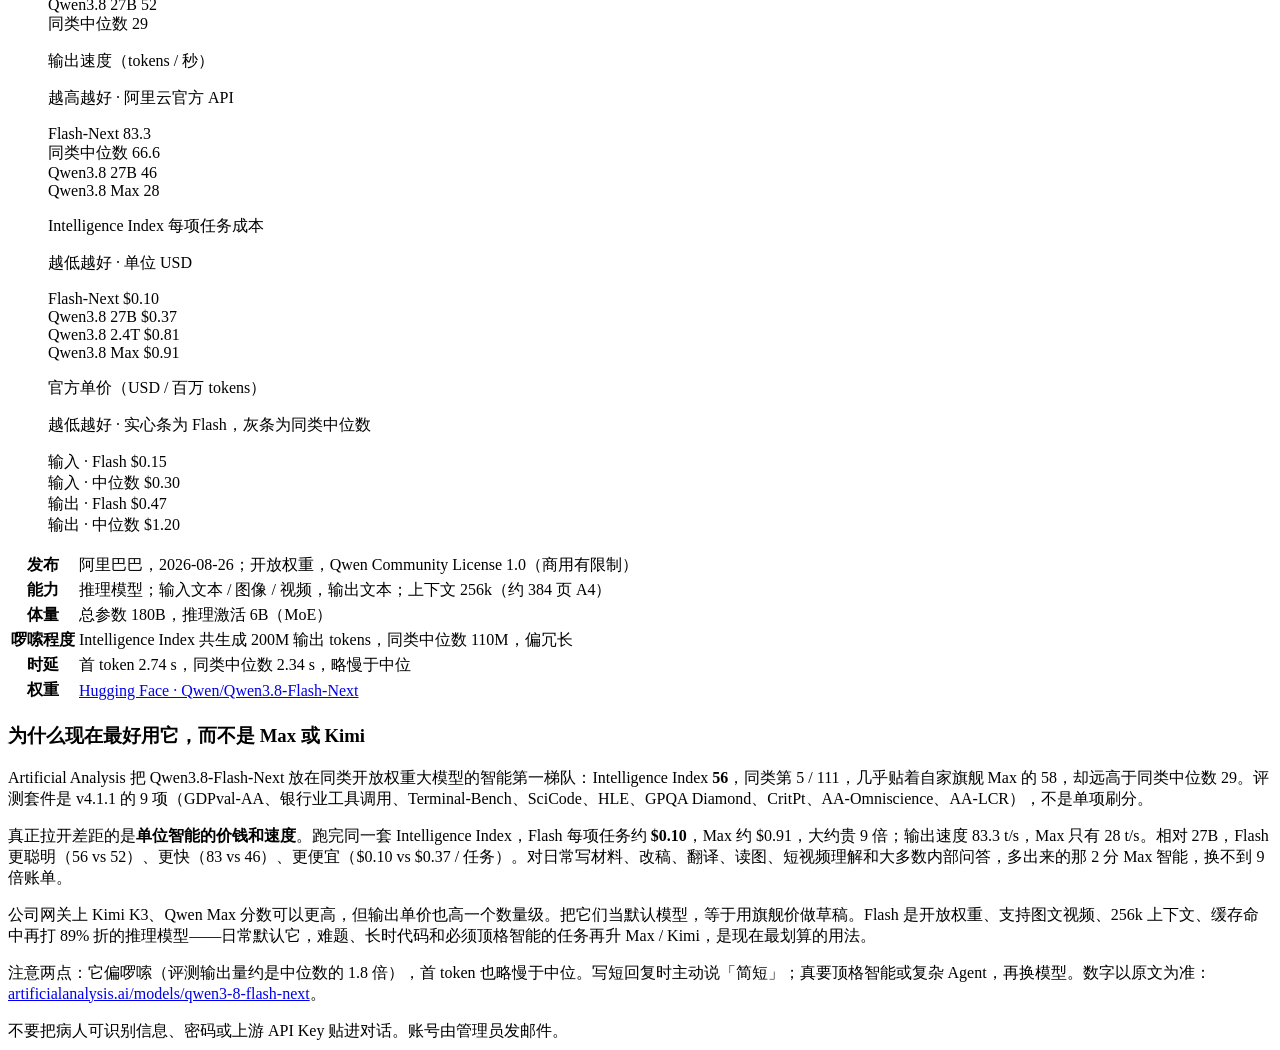
==== commit 3c1a58ad: "Add glm-5.3-flash via OpenRouter and show LiteLLM costs in CNY. Employee keys keep the same tokens; " ====
--- a/landing/index.html
+++ b/landing/index.html
@@ -20,9 +20,13 @@
     </nav>
   </div>
   <main class="page">
+    <aside class="notice" role="status">
+      <strong>重要更新</strong>
+      已开通 <code>glm-5.3-flash</code>。智能与 <code>qwen3.8-flash</code> 同档，单价更低。网页对话选 GLM-5.3-Flash 即可；个人 API 密钥不用换，请求打到公司 OpenRouter 上游。
+    </aside>
     <h1>公司大模型入口</h1>
     <p class="lede">
-      用公司账号走内部网关。上游 Qwen / Kimi / DeepSeek / MiMo 密钥留在服务器。先读使用指南，再打开网页对话。
+      用公司账号走内部网关。上游 Qwen / Kimi / DeepSeek / MiMo / OpenRouter 密钥留在服务器。先读使用指南，再打开网页对话。
     </p>
     <nav class="cassettes" aria-label="主要入口">
       <a class="cassette" href="https://chat.imstem.org">
@@ -105,11 +109,12 @@
         <li>deepseek-v4-pro-0813<small>更强的 DeepSeek V4</small></li>
         <li>mimo-v2.5<small>小米 MiMo 2.5</small></li>
         <li>mimo-v2.5-pro<small>小米 MiMo 2.5 Pro</small></li>
+        <li>glm-5.3-flash<small>同档 Flash，更便宜；走 OpenRouter</small></li>
       </ul>
     </section>
     <section class="scoreboard" id="scoreboard" aria-labelledby="score-heading">
       <h2 id="score-heading">国产旗舰分数对照（2026-08）</h2>
-      <p class="pick">公司默认请大家都用 <code>qwen3.8-flash</code>。不要默认 <code>qwen3.8-max</code> 或 <code>kimi-k3</code>——Max 和 Kimi 都贵。</p>
+      <p class="pick">日常写作：<code>qwen3.8-flash</code> 与 <code>glm-5.3-flash</code> 同级，可自由切换（GLM 更便宜）。不要默认 <code>qwen3.8-max</code> 或 <code>kimi-k3</code>——Max 和 Kimi 都贵。</p>
       <p class="chart-note">只比中国实验室。加粗是该行最高分（价格行是最低价）。★ 公司网关可调用。空为未公开或评测口径不同，不要跨行硬比。</p>
       <div class="table-wrap">
         <table class="scores">
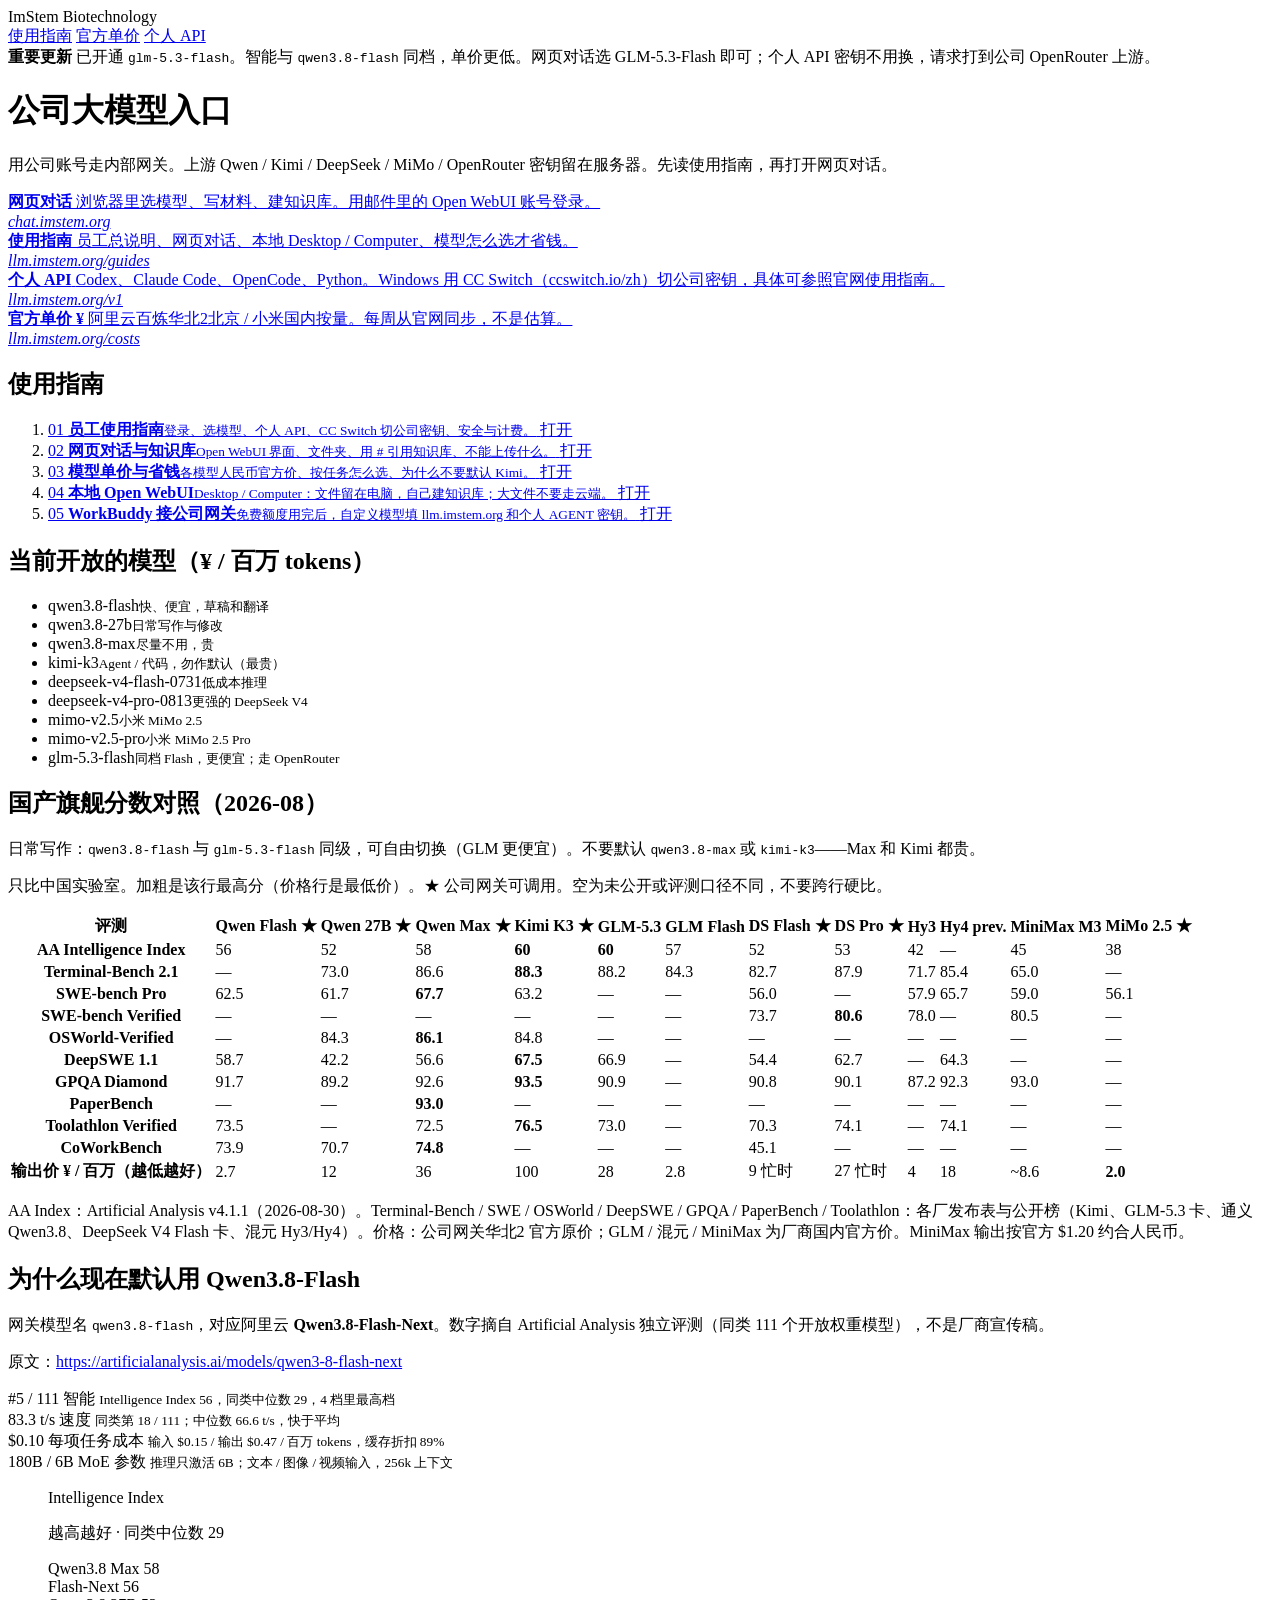
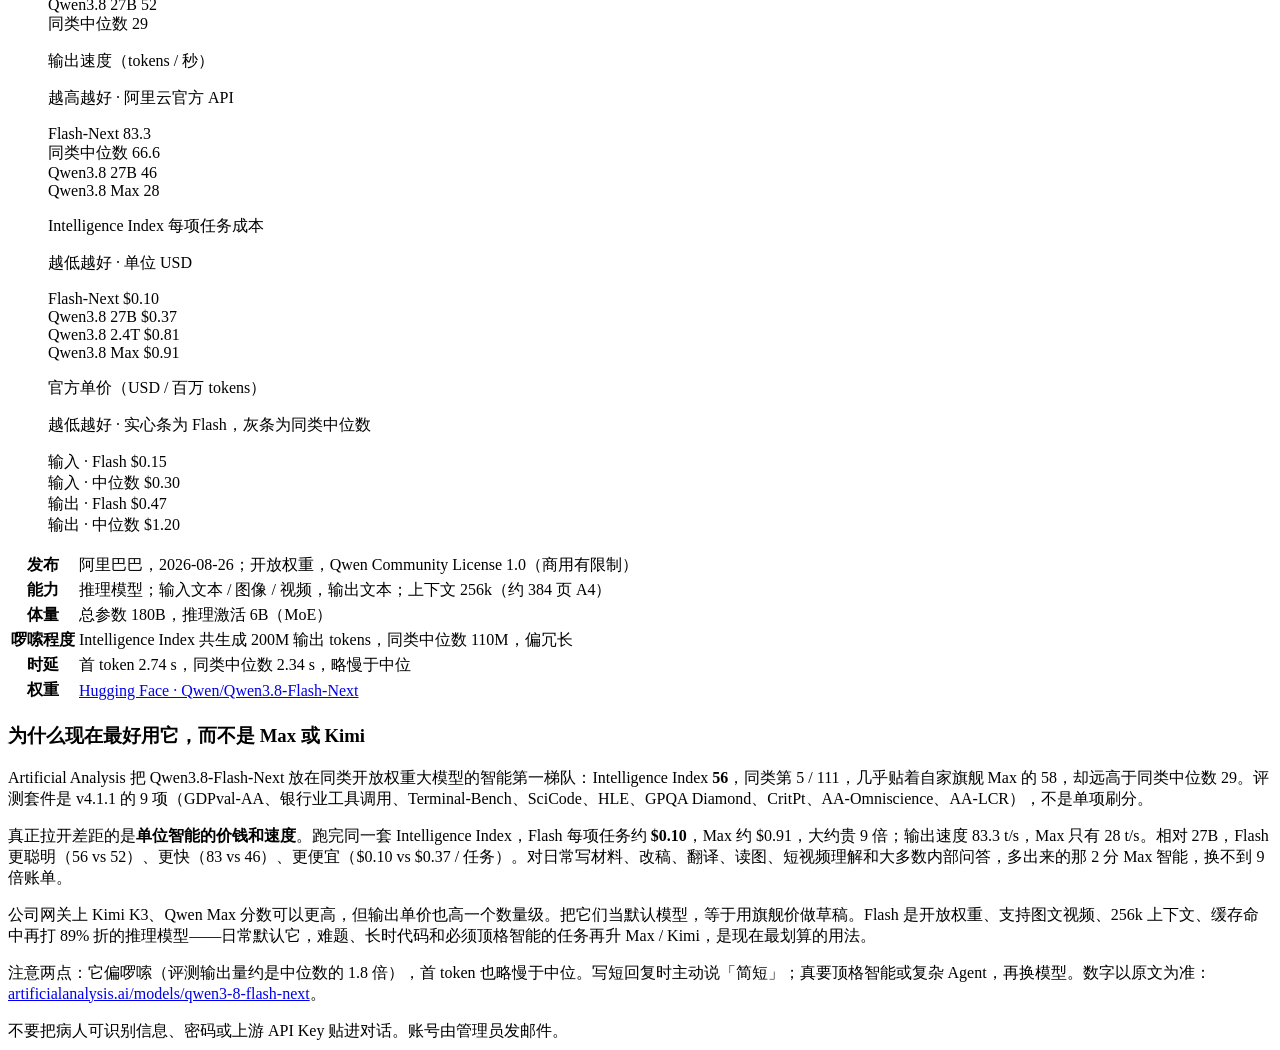
==== commit 5dd573ef: "Strip names, internal IDs, and departments from employee guides. Selection guidance is by task only." ====
--- a/landing/index.html
+++ b/landing/index.html
@@ -78,7 +78,7 @@
         <li>
           <a href="/guides/cost">
             <span class="idx">03</span>
-            <span><strong>模型单价与省钱</strong><small>各模型人民币官方价、岗位怎么选、为什么不要默认 Kimi。</small></span>
+            <span><strong>模型单价与省钱</strong><small>各模型人民币官方价、按任务怎么选、为什么不要默认 Kimi。</small></span>
             <span class="go">打开</span>
           </a>
         </li>
@@ -213,7 +213,7 @@
               <td>—</td><td>—</td><td>—</td><td>—</td>
             </tr>
             <tr>
-              <th>输出价 ¥ / 百万（越低越好）</th>
+              <th>输出价 &#165; / 百万（越低越好）</th>
               <td>2.7</td><td>12</td><td>36</td><td>100</td><td>28</td><td>2.8</td>
               <td>9 忙时</td><td>27 忙时</td>
               <td>4</td><td>18</td><td>~8.6</td>
